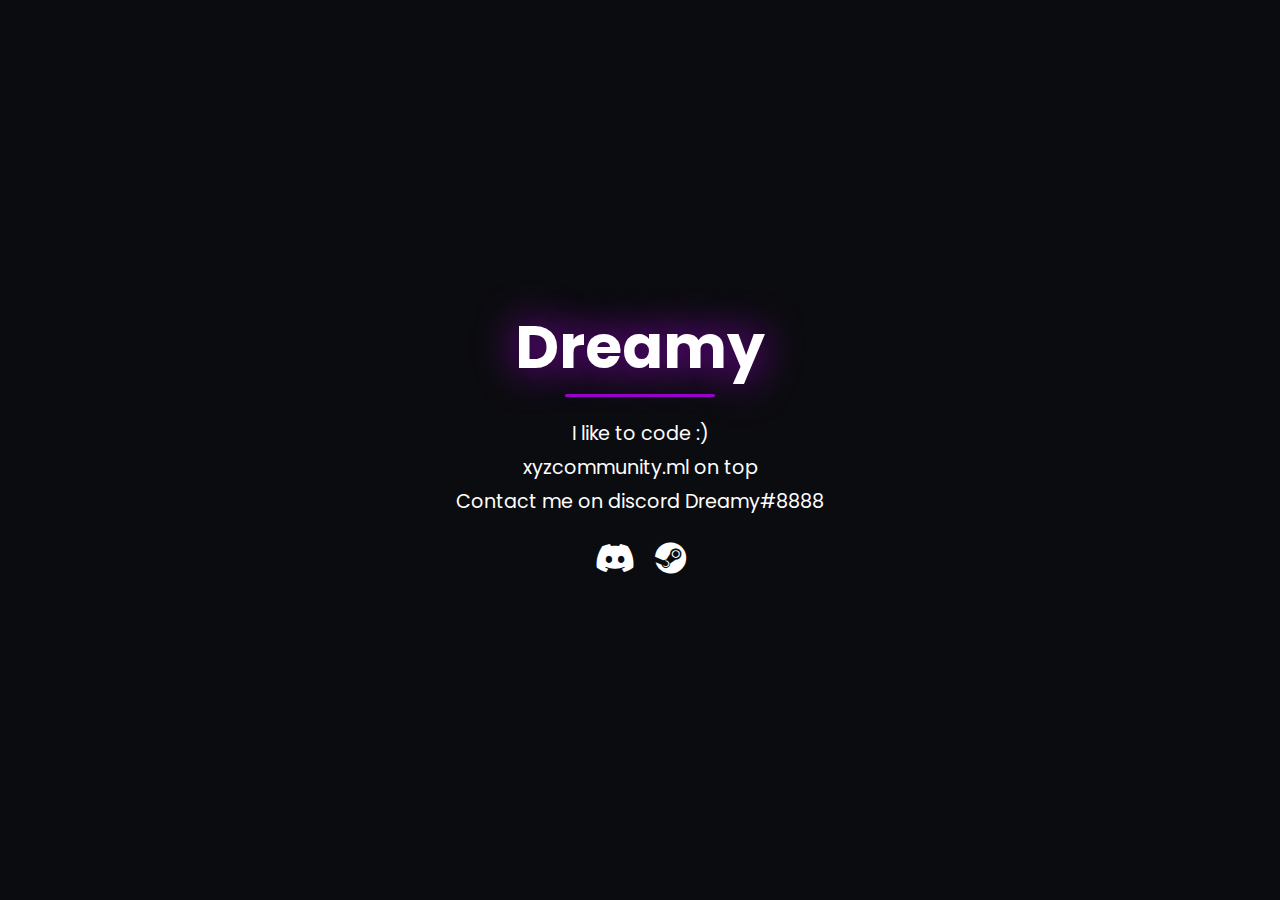
==== index.html @ 8ec9a06c "Add files via upload" ====
<!DOCTYPE html>
<html>
<audio src="90.mp3" autoplay loop></audio>
  <head>
      <meta charset="utf-8">
      <meta name="viewport" content="width=device-width">
      <title>About Me</title>
      <link href="style.css" rel="stylesheet" type="text/css" />
      <link rel="stylesheet" href="https://use.fontawesome.com/releases/v5.13.0/css/all.css">
      <link rel="icon" href="https://cdn.discordapp.com/attachments/608711487325995008/866448102696812554/8840b94b3d0884a41d4709ac97f72dd2.jpg">
      <script src="https://ajax.googleapis.com/ajax/libs/jquery/3.5.1/jquery.min.js"></script>
      <script src="script.js"></script>
  </head>
    <body>
	  
        <div class="container">
	  
		<!--────────────────Header───────────────-->
	<header>
			
			<div class="hamburger">
				<div class="line1"></div>
            <div class="line2"></div>
				<div class="line3"></div>
			</div>
		</nav>
	</header>
	<main>
		<!--─────────────────Home────────────────-->
	  <div id="home">
		 <div class="filter"></div>
		 <section class="intro">
		  <h3>Dreamy<hr></h3>
		  <p>I like to code :)</p>
		  <p>xyzcommunity.ml on top</p>
          <p>Contact me on discord Dreamy#8888</p>
			  
		  <!--────social media links─────-->
			 
		  <div class="social-media">
			  <a href="https://discord.gg/qXJu6PcDxv" target="_blank"><i class='fab fa-discord'></i></a>
        <a href="https://steamcommunity.com/id/undermindmg" target="_blank"><i class='fab fa-steam'></i></a>
		    </div>
			 
		 </section> 
	  </div>
	  
  </div>
  </body>
</html>
---- style.css ----
@import url('https://fonts.googleapis.com/css2?family=Poppins:wght@300&display=swap');

:root{
	--main-background: #0b0c0f;
	--main-fonts-color: #ffffff;
	--main-decor-color:#9a00ce;
	--main-font-family: 'Poppins', sans-serif;
}

*{
	margin: 0;
	padding: 0;
	scroll-behavior: smooth;
}

main{
	padding: 0;
	width: 100%;
	height: 100%;
	background: var(--main-background);
}

/*────────────────── 
       header
──────────────────*/

header{
	margin: 0 auto;
	width: 100%;
	height: 70px;
	display: flex;
    align-items: center; 
	justify-content: space-around; 
    background: transparent;
	position: fixed;
	top: 0;
	transition: 0.3s;
	z-index: 5;
}
.nav-show{
	opacity: 0;
}

header:hover{
	opacity: 1;
	background: var(--main-header-background);
}

.logo img{
	padding-top: 5px;
	height: 50px;
	cursor: pointer;
}

.nav-bar{
	list-style:none;
	position: relative;
	display: inline-flex;
}

a.nav-link{
	margin: 2px;
	padding: 5px 10px;
	text-decoration: none;
	color: var(--main-fonts-color);
	font-family: var(--main-font-family);
	cursor: pointer;
	text-transform: uppercase;
}

.active{
	background: var(--main-decor-color);
}

.nav-link:hover {
	color: #000000;
    background: var(--main-decor-color);
}

/*──────────────────
       home
──────────────────*/

#home{ 	
	margin: auto;
	height: 100vh;
	color: var(--main-fonts-color);
	display: flex;
	flex-direction: column;
	align-items: center;
	justify-content: space-evenly;
}

#home .filter{
	background: url('https://cdn.discordapp.com/attachments/857714065710776320/866340436808433684/IMG_20210718_180328.jpg') no-repeat;
	background-size: cover;
	background-position:center;
    position: absolute;
    top: 0px;
    bottom: 0;
    left: 0;
    right: 0;
	opacity:.20;
}  

.intro {
	text-align:center;
    color: var(--main-fonts-color);
	z-index: 1;
	margin: auto;
	padding: 20px;
}

.intro  p{
    margin: 5px;
	font-size:1.2rem;
	font-family: var(--main-font-family);
	text-align:center;
}

 h3{
	padding-bottom: 15px;
    letter-spacing: normal;
    font-family: var(--main-font-family);
	font-style: normal;
	font-size: 60px;
	color: var(--main-fonts-color);
	text-shadow: 0px 0px 40px var(--main-decor-color);
}


/*──────────────────
    social media
──────────────────*/

.social-media{
	padding: 10px;
	display: flex;
	position: center;
    align-items: space-around;
	justify-content:center;
}

.social-media a {
    margin: 10px;
    font-size: 2rem;
    text-align:center;
    display: inline-block;
	color: var(--main-fonts-color);
}

.social-media a i{
	cursor: pointer;
}

.social-media  a:hover {
	color: var(--main-decor-color);
	text-shadow: 0 0 50px var(--main-decor-color);
}

/*──────────────────
      projects
──────────────────*/

#projects{
	margin-top:100px;
    height: 100%;
	display: flex;
	flex-direction: column;
	align-items: center;
    justify-content: center;
	text-align:center;
	color: var(--main-fonts-color);
}
#projects h3{
    padding-top: 70px;
}
#projects p{
	font-family: var(--main-font-family);
	font-size:1.2rem;
	padding: 10px;
}

.work{
	display: flex; 
	flex: 1;
    flex-wrap: wrap;
    justify-content:center;
	align-items: center;
	padding: 20px;
}

.card{
	display: flex;
	flex-direction: column;
	margin: 20px;
	width: 200px;
	height:250px;
	border-radius:12px;
    background:var(--main-decor-color);
}

.card img{
	width: 100%;
	height:70%;
	border-radius:10px 10px 0px 0px;
}

.card .work-content{
	text-align: center;
	padding: 10px 5px;
	font-size: 1rem;
	color: var(--main-fonts-color);
	font-family: var(--main-font-family);
	cursor: pointer;
}

.card a{
	text-decoration: none;
}

.card .work-content:hover{
    color:#202020;
}

.card:hover{
	box-shadow: 0 0 1.5rem gray;
}

/*──────────────────
      Contact
──────────────────*/

#contact{
	margin: auto;
	padding-bottom: 20px;
	height: 600px;
	display: flex;
	flex-direction: column;
	align-items: center;
	justify-content: center;
	color: var(--main-fonts-color);
}
	
#contact p{
	padding:10px;
	text-align:center;
	font-size:1.2rem;
	font-family: var(--main-font-family);
}

/*────────────────── 
       footer
──────────────────*/

footer {
	width: 100%;
	height: 100%;
    background-color: var(--main-header-background);
}

.copyright {
	color: #fff;
	font-size: 1.2rem;
	line-height: 40px;
	text-align: center;
}

.copyright a{
	color: #fff;
	font-size: 1rem;
	letter-spacing: 1px;
    text-decoration: none;
	font-family: var(--main-font-family);
}

.copyright a:hover{
	color: var(--main-decor-color);
}

/*──── hr ─────*/

hr {
    background: var(--main-decor-color);
	margin: 2px;
	height: 3px;
	width: 150px;
    border-radius:5px;
	border: hidden;
	margin-inline-start: auto;
    margin-inline-end: auto;
}

/*────────────────── 
     Scrollbar
──────────────────*/
::-webkit-Scrollbar{
    width: 5px; 
	background: rgba(5,5,5,1);
}
::-webkit-Scrollbar-thumb{
	border-radius: 10px;
	background: var(--main-decor-color);
	box-shadow: inset 0 0 20px var(--main-decor-color);
}
::-webkit-Scrollbar-track{
	margin-top: 80px;
	border-radius: 10px;
}

/*────────────────── 
     hamburger
──────────────────*/
.hamburger {
	display: none;
}

.hamburger div{
	width: 30px;
	height: 3px;
	background: #dbdbdb;
	margin: 5px;
	transition:all 0.3s ease;
}

.toggle .line1{
	transform: rotate(-45deg) translate(-5px,6px);
}

.toggle .line2{
	opacity: 0;
}

.toggle .line3{
	transform: rotate(45deg) translate(-5px,-6px);
}

@keyframes navLinkFade{
	from{
		opacity:0;
		transform: translatex(50px);
	}
	to{
		opacity: 1;
		transform:translatex(0px);
	}
}

/*────────────────── 
    media queries
──────────────────*/

@media only screen and (max-width: 1484px) and (min-width: 1214px) {
	.work{
        padding:20px 20%;
    }
}
@media only screen and (max-width: 1214px) and (min-width: 1000px) {
	.work{
        padding:20px 12%;
    }
}


@media only screen and (max-width: 500px) {

	#home, #projects, #contact{
        overflow-x: hidden;
	}
	header{
		background-color: var(--main-header-background);
	}
	.logo{
		position:absolute;
		top: 2px;
		left: 30px;
	}
	.nav-show{
		opacity: 1;
	}	 
	.nav-bar{
		position:fixed;
		top: 0px;
		right:0;
		width:60%;
		height: 100vh;
		display:flex;
		flex-direction: column;
		align-items: center;
		justify-content:space-evenly;
		background:var(--main-header-background);
		transform:translatex(100%);
		transition: transform 0.5s ease-in;
		z-index: -1;
	}
	.hamburger{
		position:absolute;
		top: 17px;
		right: 25%;
		display: block;
		cursor:pointer;
		z-index: 5;
	}	
	.nav-bar li{
		opacity:0;
	}
}

.nav-active{
	transform:translatex(0%);
}
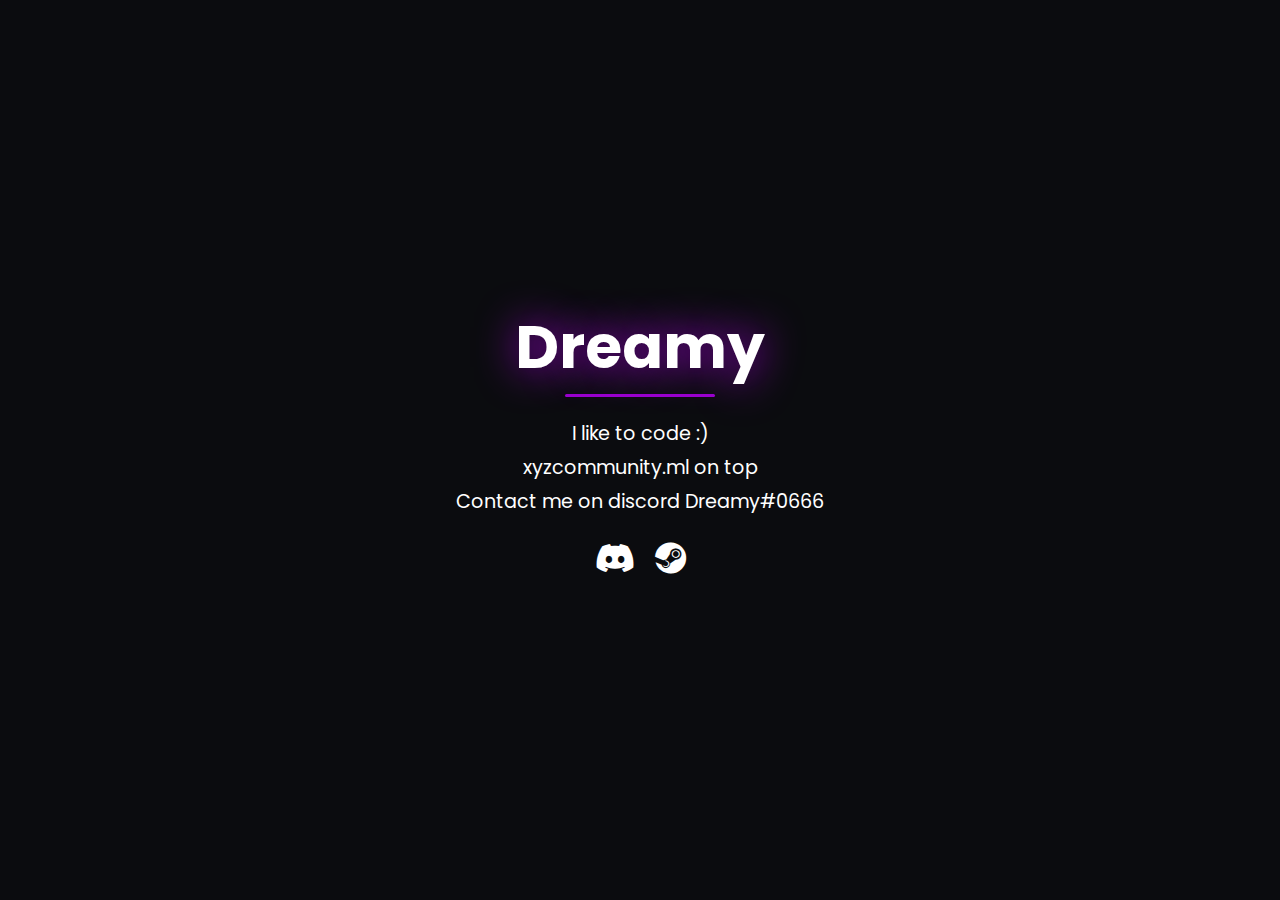
==== commit ceab3ace: "Update index.html" ====
--- a/index.html
+++ b/index.html
@@ -33,7 +33,7 @@
 		  <h3>Dreamy<hr></h3>
 		  <p>I like to code :)</p>
 		  <p>xyzcommunity.ml on top</p>
-          <p>Contact me on discord Dreamy#8888</p>
+          <p>Contact me on discord Dreamy#0666</p>
 			  
 		  <!--────social media links─────-->
 			 
@@ -47,4 +47,4 @@
 	  
   </div>
   </body>
-</html>+</html>
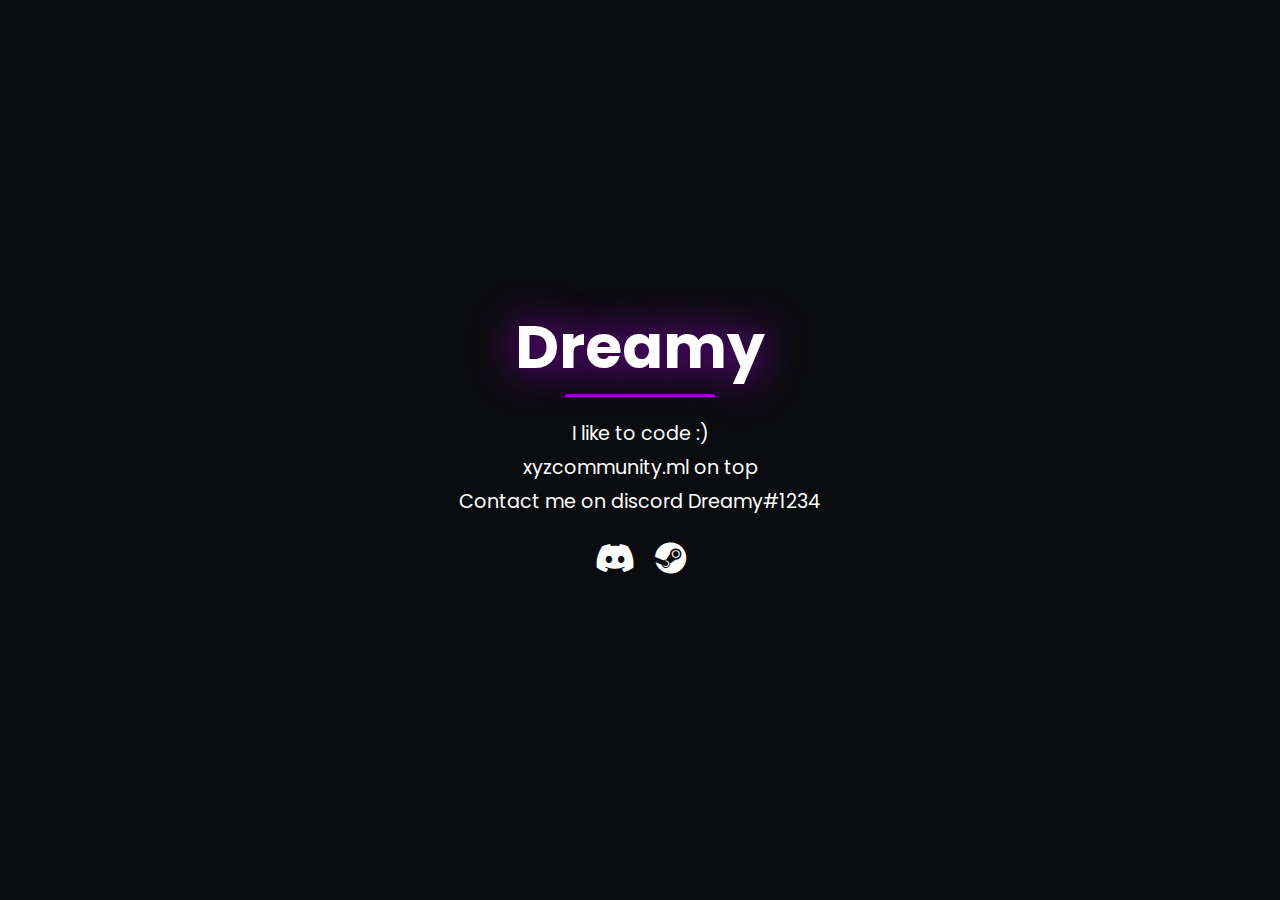
==== commit ad82e9bd: "Update index.html" ====
--- a/index.html
+++ b/index.html
@@ -1,15 +1,15 @@
 <!DOCTYPE html>
 <html>
-<audio src="90.mp3" autoplay loop></audio>
   <head>
       <meta charset="utf-8">
       <meta name="viewport" content="width=device-width">
-      <title>About Me</title>
+      <title>the soulless</title>
       <link href="style.css" rel="stylesheet" type="text/css" />
       <link rel="stylesheet" href="https://use.fontawesome.com/releases/v5.13.0/css/all.css">
       <link rel="icon" href="https://cdn.discordapp.com/attachments/608711487325995008/866448102696812554/8840b94b3d0884a41d4709ac97f72dd2.jpg">
       <script src="https://ajax.googleapis.com/ajax/libs/jquery/3.5.1/jquery.min.js"></script>
       <script src="script.js"></script>
+<audio src="ezsh/90.mp3" autoplay loop></audio>
   </head>
     <body>
 	  
@@ -33,7 +33,7 @@
 		  <h3>Dreamy<hr></h3>
 		  <p>I like to code :)</p>
 		  <p>xyzcommunity.ml on top</p>
-          <p>Contact me on discord Dreamy#0666</p>
+          <p>Contact me on discord Dreamy#1234</p>
 			  
 		  <!--────social media links─────-->
 			 
